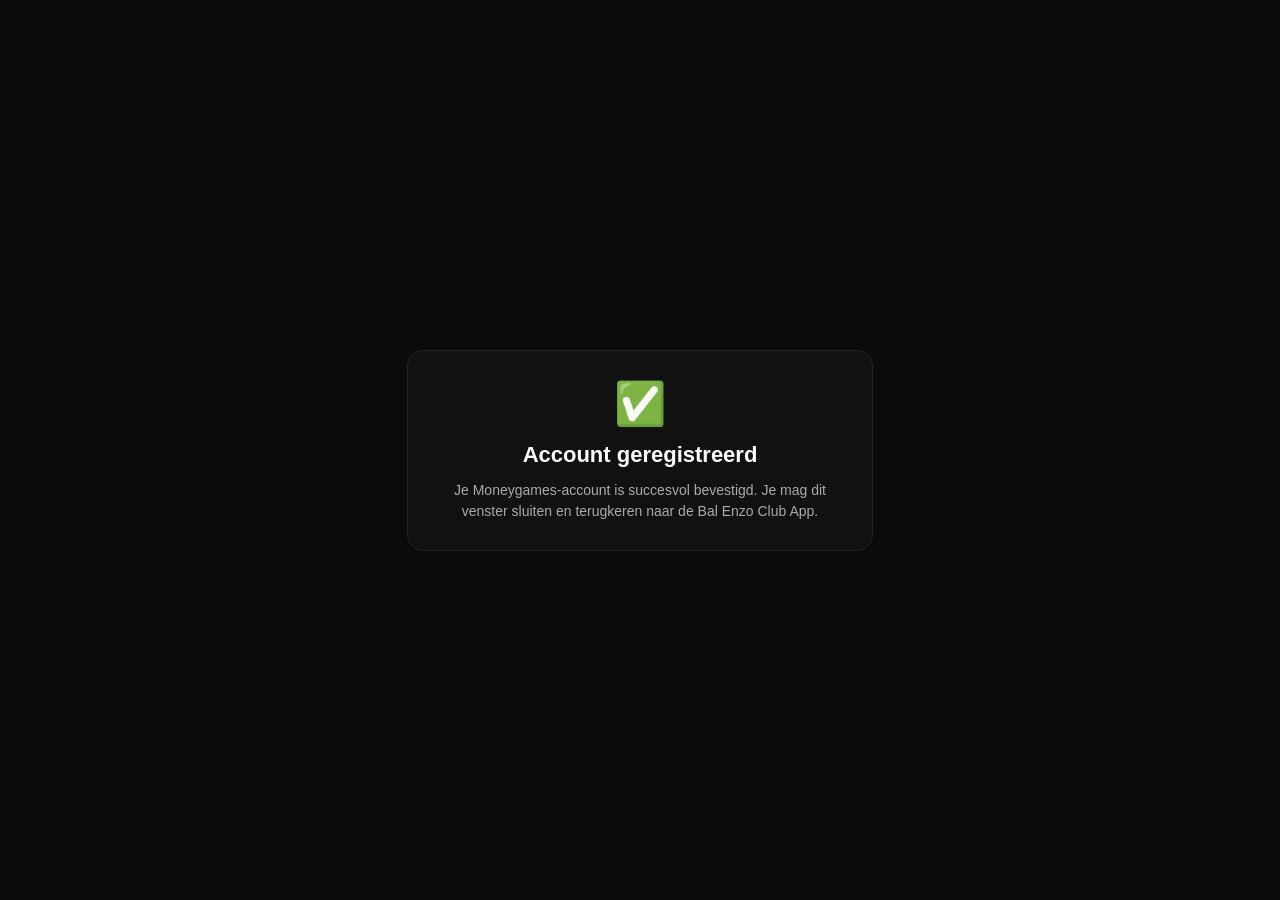
==== confirm/index.html @ 26d74993 "Volledige update" ====
<!DOCTYPE html>
<html lang="nl">
<head>
  <meta charset="UTF-8">
  <meta
    name="viewport"
    content="width=device-width, initial-scale=1.0"
  >

  <title>Moneygames account bevestigd</title>

  <style>
    body {
      margin: 0;
      min-height: 100vh;
      display: flex;
      align-items: center;
      justify-content: center;

      background: #0b0b0b;
      color: #fff;

      font-family: Arial, sans-serif;
    }

    .confirmation-card {
      width: min(420px, calc(100% - 40px));

      padding: 28px 22px;

      background: #111;
      border: 1px solid #242424;
      border-radius: 16px;

      text-align: center;
    }

    .confirmation-icon {
      margin-bottom: 14px;

      font-size: 42px;
    }

    h1 {
      margin: 0 0 12px;

      font-size: 22px;
    }

    p {
      margin: 0;

      color: #aaa;
      font-size: 14px;
      line-height: 1.5;
    }
  </style>
</head>

<body>

  <div class="confirmation-card">

    <div class="confirmation-icon">
      ✅
    </div>

    <h1>
      Account geregistreerd
    </h1>

    <p>
      Je Moneygames-account is succesvol bevestigd.
      Je mag dit venster sluiten en terugkeren naar de Bal Enzo Club App.
    </p>

  </div>

</body>
</html>
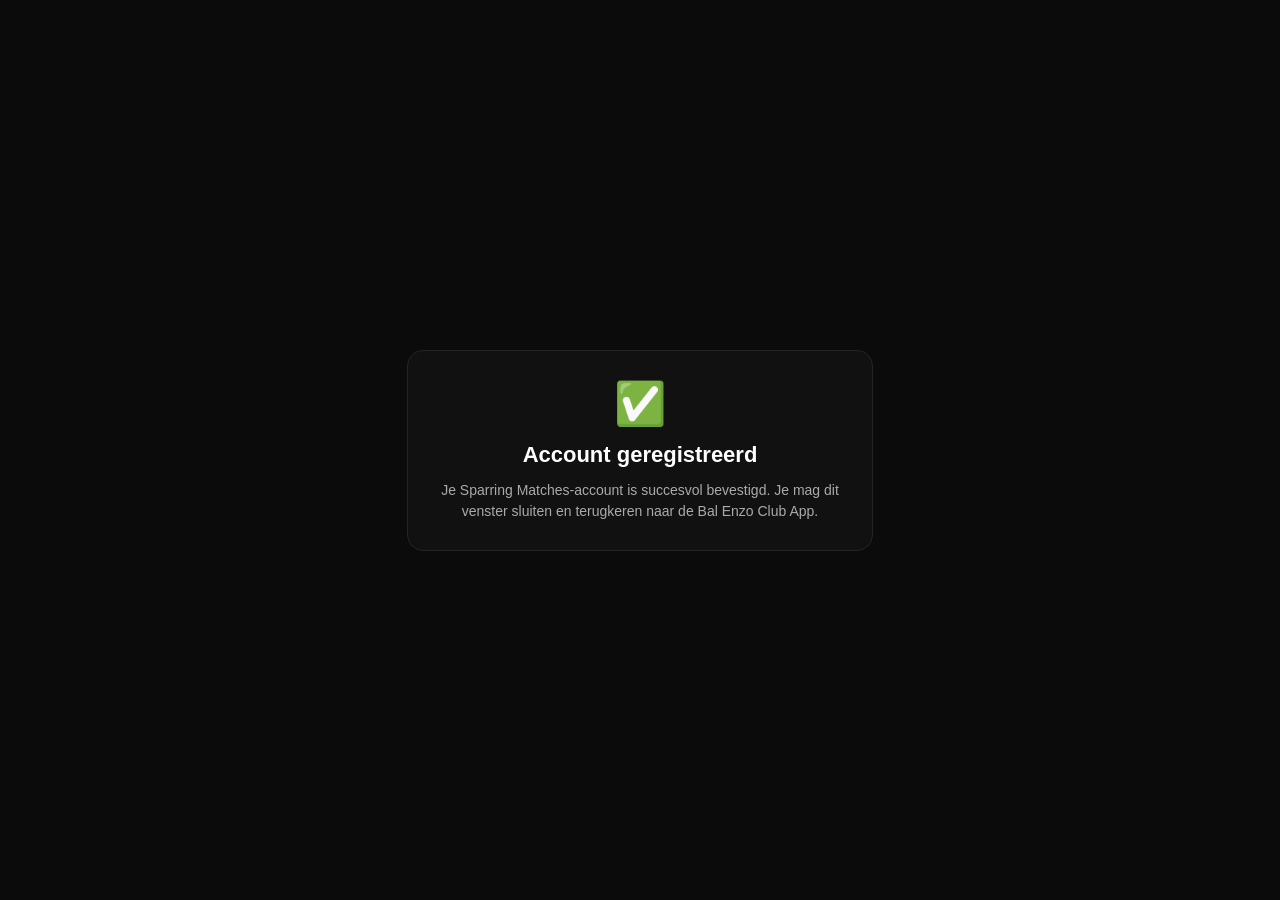
==== commit 793259db: "Volledige update Sparring Matches" ====
--- a/confirm/index.html
+++ b/confirm/index.html
@@ -7,7 +7,7 @@
     content="width=device-width, initial-scale=1.0"
   >
 
-  <title>Moneygames account bevestigd</title>
+  <title>Sparring Matches account bevestigd</title>
 
   <style>
     body {
@@ -70,7 +70,7 @@
     </h1>
 
     <p>
-      Je Moneygames-account is succesvol bevestigd.
+      Je Sparring Matches-account is succesvol bevestigd.
       Je mag dit venster sluiten en terugkeren naar de Bal Enzo Club App.
     </p>
 
